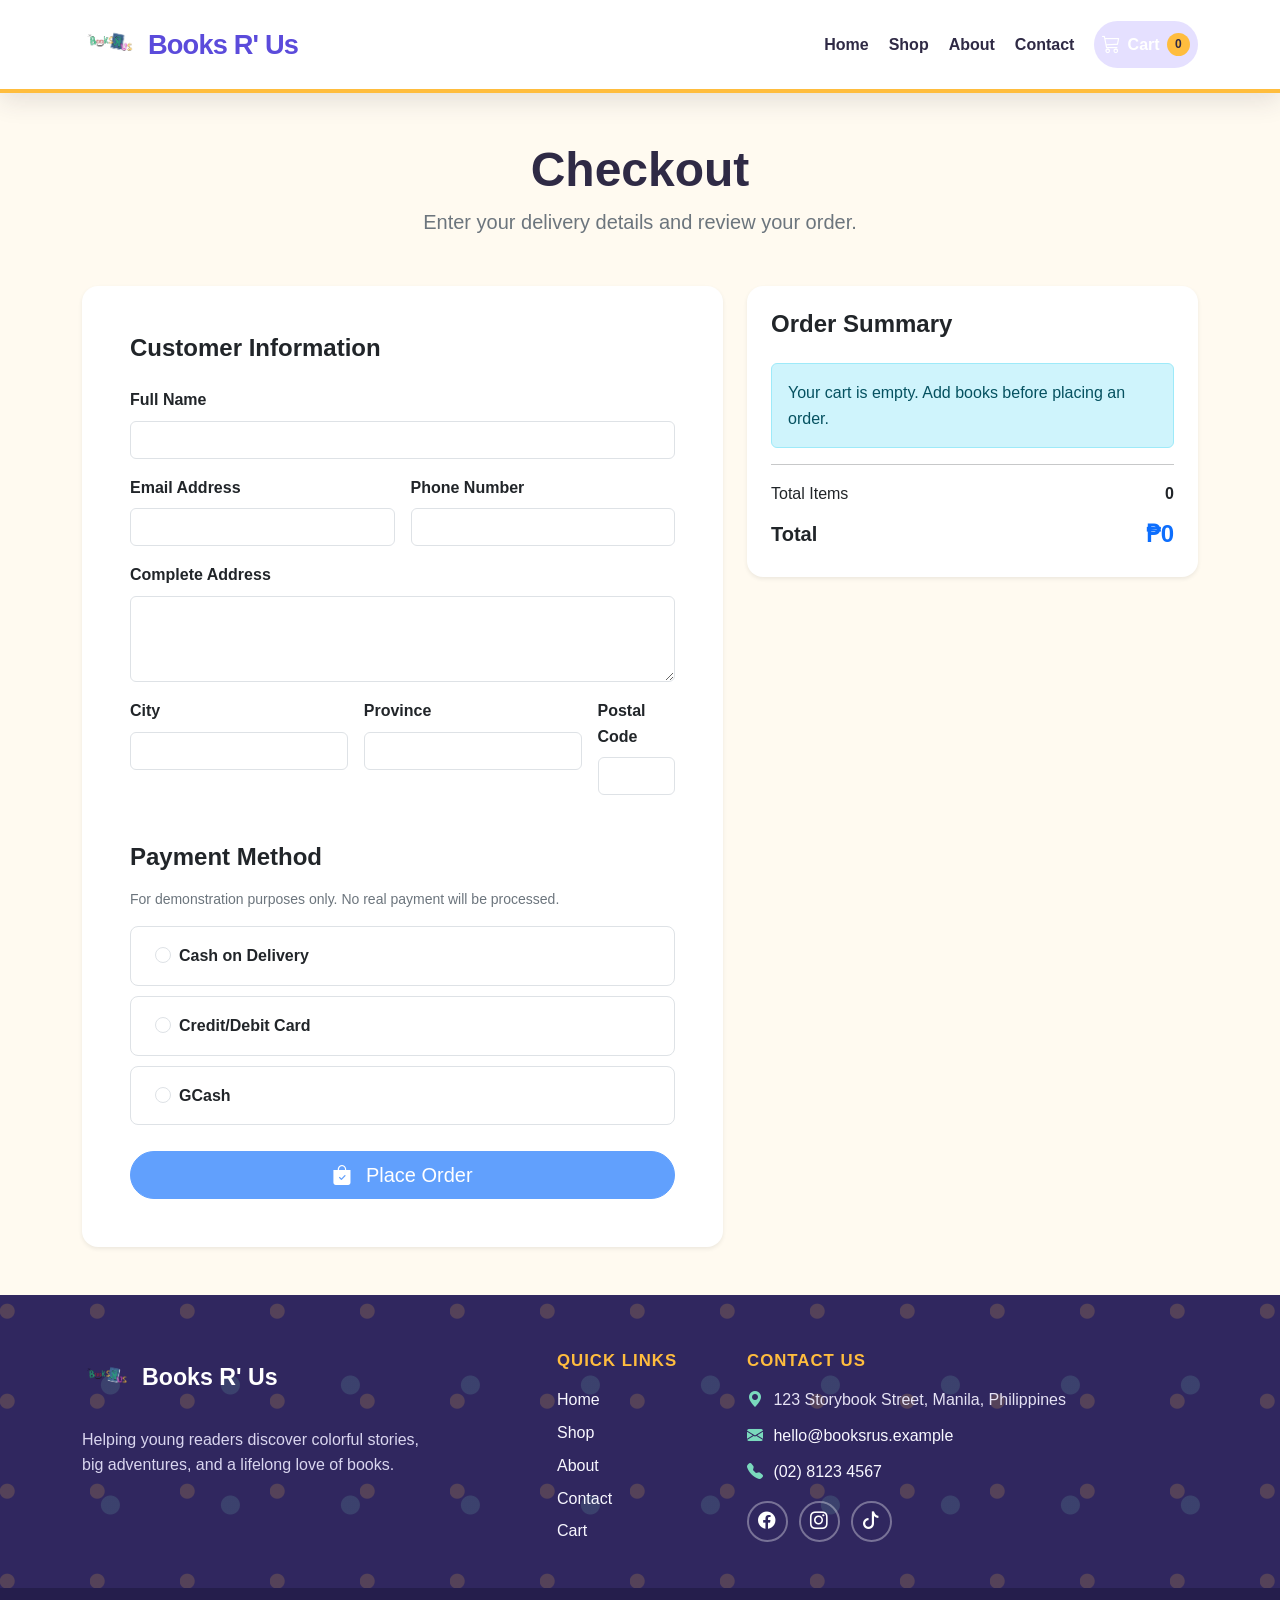
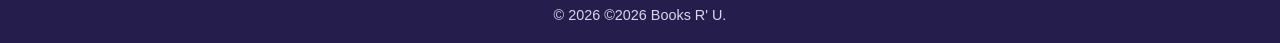
==== checkout.html @ 3e57e309 "Fixed Footer Inconsistencies" ====
<!doctype html>
<html lang="en">
<head>
  <meta charset="utf-8">
  <meta name="viewport" content="width=device-width, initial-scale=1">

  <meta
    name="description"
    content="Complete your Books R' Us order."
  >

  <title>Checkout | Books R' Us</title>

  <!-- Bootstrap 5 CSS -->
  <link
    href="https://cdn.jsdelivr.net/npm/bootstrap@5.3.3/dist/css/bootstrap.min.css"
    rel="stylesheet"
  >

  <!-- Bootstrap Icons -->
  <link
    href="https://cdn.jsdelivr.net/npm/bootstrap-icons@1.11.3/font/bootstrap-icons.min.css"
    rel="stylesheet"
  >

  <!-- Project styles -->
  <link rel="stylesheet" href="css/style.css">
  <link rel="stylesheet" href="css/responsive.css">
</head>

<body>
  <a class="skip-link" href="#main-content">
    Skip to main content
  </a>

  <!-- ==================== HEADER ==================== -->
  <header class="site-header sticky-top">
    <nav class="navbar navbar-expand-lg" aria-label="Main navigation">
      <div class="container">
        <a
          class="navbar-brand d-flex align-items-center gap-2"
          href="index.html"
        >
          <img
            class="brand-logo"
            src="images/logo/logo.png"
            alt="Books R' Us logo"
            width="58"
            height="58"
          >
          <span class="brand-name">Books R' Us</span>
        </a>

        <button
          class="navbar-toggler"
          type="button"
          data-bs-toggle="collapse"
          data-bs-target="#mainNavbar"
          aria-controls="mainNavbar"
          aria-expanded="false"
          aria-label="Open navigation menu"
        >
          <span class="navbar-toggler-icon"></span>
        </button>

        <div class="collapse navbar-collapse" id="mainNavbar">
          <ul class="navbar-nav ms-auto align-items-lg-center gap-lg-1">
            <li class="nav-item">
              <a class="nav-link" href="index.html">Home</a>
            </li>

            <li class="nav-item">
              <a class="nav-link" href="shop.html">Shop</a>
            </li>

            <li class="nav-item">
              <a class="nav-link" href="about.html">About</a>
            </li>

            <li class="nav-item">
              <a class="nav-link" href="contact.html">Contact</a>
            </li>

            <li class="nav-item ms-lg-2">
              <a
                class="nav-link cart-link active"
                href="cart.html"
                aria-label="Shopping cart, 0 items"
              >
                <i class="bi bi-cart3" aria-hidden="true"></i>
                <span>Cart</span>

                <span
                  class="cart-count"
                  id="cart-count"
                  aria-hidden="true"
                >
                  0
                </span>
              </a>
            </li>
          </ul>
        </div>
      </div>
    </nav>
  </header>

  <!-- ==================== CHECKOUT CONTENT ==================== -->
  <main id="main-content" class="site-main py-5">
    <section
      class="container"
      aria-labelledby="checkout-page-heading"
    >
      <div class="text-center mb-5">
        <h1
          class="display-5 fw-bold"
          id="checkout-page-heading"
        >
          Checkout
        </h1>

        <p class="lead text-secondary mb-0">
          Enter your delivery details and review your order.
        </p>
      </div>

      <!-- Checkout messages appear here. -->
      <div
        class="mb-4"
        id="checkout-message"
        aria-live="polite"
      ></div>

      <div class="row g-4 align-items-start">
        <!-- Customer information form -->
        <div class="col-12 col-lg-7">
          <form
            class="card border-0 rounded-4 shadow-sm"
            id="checkout-form"
            novalidate
          >
            <div class="card-body p-4 p-lg-5">
              <h2 class="h4 fw-bold mb-4">
                Customer Information
              </h2>

              <div class="row g-3">
                <!-- Full name -->
                <div class="col-12">
                  <label
                    class="form-label fw-bold"
                    for="checkout-full-name"
                  >
                    Full Name
                  </label>

                  <input
                    class="form-control"
                    type="text"
                    id="checkout-full-name"
                    name="fullName"
                    autocomplete="name"
                    required
                  >

                  <div class="invalid-feedback">
                    Please enter your full name.
                  </div>
                </div>

                <!-- Email address -->
                <div class="col-12 col-md-6">
                  <label
                    class="form-label fw-bold"
                    for="checkout-email"
                  >
                    Email Address
                  </label>

                  <input
                    class="form-control"
                    type="email"
                    id="checkout-email"
                    name="email"
                    autocomplete="email"
                    required
                  >

                  <div class="invalid-feedback">
                    Please enter a valid email address.
                  </div>
                </div>

                <!-- Phone number -->
                <div class="col-12 col-md-6">
                  <label
                    class="form-label fw-bold"
                    for="checkout-phone"
                  >
                    Phone Number
                  </label>

                  <input
                    class="form-control"
                    type="tel"
                    id="checkout-phone"
                    name="phone"
                    autocomplete="tel"
                    pattern="[0-9+() -]{7,20}"
                    required
                  >

                  <div class="invalid-feedback">
                    Please enter a valid phone number.
                  </div>
                </div>

                <!-- Complete address -->
                <div class="col-12">
                  <label
                    class="form-label fw-bold"
                    for="checkout-address"
                  >
                    Complete Address
                  </label>

                  <textarea
                    class="form-control"
                    id="checkout-address"
                    name="address"
                    rows="3"
                    autocomplete="street-address"
                    required
                  ></textarea>

                  <div class="invalid-feedback">
                    Please enter your complete delivery address.
                  </div>
                </div>

                <!-- City -->
                <div class="col-12 col-md-5">
                  <label
                    class="form-label fw-bold"
                    for="checkout-city"
                  >
                    City
                  </label>

                  <input
                    class="form-control"
                    type="text"
                    id="checkout-city"
                    name="city"
                    autocomplete="address-level2"
                    required
                  >

                  <div class="invalid-feedback">
                    Please enter your city.
                  </div>
                </div>

                <!-- Province -->
                <div class="col-12 col-md-5">
                  <label
                    class="form-label fw-bold"
                    for="checkout-province"
                  >
                    Province
                  </label>

                  <input
                    class="form-control"
                    type="text"
                    id="checkout-province"
                    name="province"
                    autocomplete="address-level1"
                    required
                  >

                  <div class="invalid-feedback">
                    Please enter your province.
                  </div>
                </div>

                <!-- Postal code -->
                <div class="col-12 col-md-2">
                  <label
                    class="form-label fw-bold"
                    for="checkout-postal-code"
                  >
                    Postal Code
                  </label>

                  <input
                    class="form-control"
                    type="text"
                    id="checkout-postal-code"
                    name="postalCode"
                    autocomplete="postal-code"
                    inputmode="numeric"
                    pattern="[0-9]{4}"
                    maxlength="4"
                    required
                  >

                  <div class="invalid-feedback">
                    Enter a 4-digit postal code.
                  </div>
                </div>
              </div>

              <!-- Payment method -->
              <fieldset class="mt-5">
                <legend class="h4 fw-bold mb-3">
                  Payment Method
                </legend>

                <p class="text-secondary small">
                  For demonstration purposes only. No real payment
                  will be processed.
                </p>

                <div class="vstack gap-2">
                  <div class="form-check border rounded-3 p-3 ps-5">
                    <input
                      class="form-check-input"
                      id="payment-cod"
                      name="paymentMethod"
                      type="radio"
                      value="Cash on Delivery"
                      required
                    >

                    <label
                      class="form-check-label fw-bold"
                      for="payment-cod"
                    >
                      Cash on Delivery
                    </label>
                  </div>

                  <div class="form-check border rounded-3 p-3 ps-5">
                    <input
                      class="form-check-input"
                      id="payment-card"
                      name="paymentMethod"
                      type="radio"
                      value="Credit or Debit Card"
                      required
                    >

                    <label
                      class="form-check-label fw-bold"
                      for="payment-card"
                    >
                      Credit/Debit Card
                    </label>
                  </div>

                  <div class="form-check border rounded-3 p-3 ps-5">
                    <input
                      class="form-check-input"
                      id="payment-gcash"
                      name="paymentMethod"
                      type="radio"
                      value="GCash"
                      required
                    >

                    <label
                      class="form-check-label fw-bold"
                      for="payment-gcash"
                    >
                      GCash
                    </label>
                  </div>
                </div>
              </fieldset>

              <button
                class="btn btn-primary btn-lg rounded-pill w-100 mt-4"
                id="place-order-button"
                type="submit"
              >
                <i
                  class="bi bi-bag-check-fill me-2"
                  aria-hidden="true"
                ></i>
                Place Order
              </button>
            </div>
          </form>
        </div>

        <!-- Order summary -->
        <aside
          class="col-12 col-lg-5"
          aria-labelledby="checkout-summary-heading"
        >
          <div class="card border-0 rounded-4 shadow-sm">
            <div class="card-body p-4">
              <h2
                class="h4 fw-bold mb-4"
                id="checkout-summary-heading"
              >
                Order Summary
              </h2>

              <!-- JavaScript creates the order items here. -->
              <div
                class="vstack gap-3"
                id="checkout-order-items"
                aria-live="polite"
              ></div>

              <hr>

              <div class="d-flex justify-content-between mb-2">
                <span>Total Items</span>
                <strong id="checkout-total-items">0</strong>
              </div>

              <div
                class="d-flex justify-content-between align-items-center"
              >
                <span class="fs-5 fw-bold">Total</span>

                <strong
                  class="fs-4 text-primary"
                  id="checkout-total-price"
                >
                  ₱0
                </strong>
              </div>
            </div>
          </div>
        </aside>
      </div>
    </section>
  </main>

  <!-- ==================== FOOTER ==================== -->
  <footer class="site-footer">
    <div class="footer-top">
      <div class="container">
        <div class="row g-4">
          <div class="col-12 col-md-6 col-lg-4">
            <a
              class="footer-brand d-inline-flex align-items-center gap-2"
              href="index.html"
            >
              <img
                class="footer-logo"
                src="images/logo/logo.png"
                alt=""
                width="52"
                height="52"
              >
              <span>Books R' Us</span>
            </a>

            <p class="footer-intro mt-3 mb-0">
              Helping young readers discover colorful stories,
              big adventures, and a lifelong love of books.
            </p>
          </div>

          <div class="col-6 col-md-3 col-lg-2 offset-lg-1">
            <h2 class="footer-heading">Quick Links</h2>

            <ul class="footer-links list-unstyled mb-0">
              <li><a href="index.html">Home</a></li>
              <li><a href="shop.html">Shop</a></li>
              <li><a href="about.html">About</a></li>
              <li><a href="contact.html">Contact</a></li>
              <li><a href="cart.html">Cart</a></li>
            </ul>
          </div>

          <div class="col-12 col-md-6 col-lg-5">
            <h2 class="footer-heading">Contact Us</h2>

            <address class="footer-contact mb-3">
              <p>
                <i
                  class="bi bi-geo-alt-fill"
                  aria-hidden="true"
                ></i>
                <span>
                  123 Storybook Street, Manila, Philippines
                </span>
              </p>

              <p>
                <i
                  class="bi bi-envelope-fill"
                  aria-hidden="true"
                ></i>
                <a href="mailto:hello@booksrus.example">
                  hello@booksrus.example
                </a>
              </p>

              <p>
                <i
                  class="bi bi-telephone-fill"
                  aria-hidden="true"
                ></i>
                <a href="tel:+63281234567">
                  (02) 8123 4567
                </a>
              </p>
            </address>

            <div
              class="social-links"
              aria-label="Social media links"
            >
              <a
                href="#"
                aria-label="Books R' Us on Facebook"
              >
                <i
                  class="bi bi-facebook"
                  aria-hidden="true"
                ></i>
              </a>

              <a
                href="#"
                aria-label="Books R' Us on Instagram"
              >
                <i
                  class="bi bi-instagram"
                  aria-hidden="true"
                ></i>
              </a>

              <a
                href="#"
                aria-label="Books R' Us on TikTok"
              >
                <i
                  class="bi bi-tiktok"
                  aria-hidden="true"
                ></i>
              </a>
            </div>
          </div>
        </div>
      </div>
    </div>

    <div class="footer-bottom">
      <div class="container text-center">
        <p class="mb-0">
          &copy;
          <span id="current-year">2026</span>
          ©2026 Books R' U.
        </p>
      </div>
    </div>
  </footer>

  <!-- Bootstrap 5 JavaScript -->
  <script src="https://cdn.jsdelivr.net/npm/bootstrap@5.3.3/dist/js/bootstrap.bundle.min.js"></script>

  <!-- Books R' Us shared JavaScript -->
  <script src="js/main.js"></script>
</body>
</html>
---- css/style.css ----
/* css/style.css */

/* ================================================================
   BOOKS R' US — SHARED WEBSITE STYLES
   Header, navigation, footer, colors, typography, and responsiveness
   ================================================================ */

/* Shared color and layout variables */
:root {
  --color-primary: #5b4bdb;
  --color-primary-dark: #4033ad;
  --color-secondary: #ffbd3e;
  --color-mint: #7ad9bd;
  --color-text: #2f2a45;
  --color-cream: #fffaf0;
  --color-white: #ffffff;
  --color-footer: #30275f;
  --color-footer-dark: #251e4c;
  --shadow-soft: 0 8px 24px rgba(47, 42, 69, 0.12);
  --radius-pill: 999px;
}

/* ==================== GENERAL STYLES ==================== */

html {
  scroll-behavior: smooth;
}

body {
  display: flex;
  min-height: 100vh;
  flex-direction: column;
  margin: 0;
  color: var(--color-text);
  background-color: var(--color-cream);
  font-family: "Trebuchet MS", "Segoe UI", sans-serif;
  line-height: 1.6;
}

a {
  color: inherit;
}

/* Make keyboard focus easy to see. */
a:focus-visible,
button:focus-visible {
  outline: 3px solid var(--color-secondary);
  outline-offset: 3px;
}

/* Keep the footer at the bottom when a page has little content. */
.site-main {
  flex: 1;
}

/* Hidden until selected using the keyboard. */
.skip-link {
  position: fixed;
  top: 0.75rem;
  left: 0.75rem;
  z-index: 1100;
  padding: 0.65rem 1rem;
  border-radius: 0.5rem;
  color: var(--color-white);
  background-color: var(--color-text);
  font-weight: 700;
  text-decoration: none;
  transform: translateY(-150%);
  transition: transform 0.2s ease;
}

.skip-link:focus {
  transform: translateY(0);
}

/* ==================== HEADER AND NAVIGATION ==================== */

.site-header {
  border-bottom: 4px solid var(--color-secondary);
  background-color: rgba(255, 255, 255, 0.97);
  box-shadow: var(--shadow-soft);
}

.navbar {
  min-height: 82px;
  padding: 0.65rem 0;
}

/* Website logo and name */
.navbar-brand {
  color: var(--color-primary);
  text-decoration: none;
}

.navbar-brand:hover,
.navbar-brand:focus {
  color: var(--color-primary-dark);
}

.brand-logo,
.footer-logo {
  object-fit: contain;
}

.brand-name {
  font-size: clamp(1.25rem, 2.5vw, 1.7rem);
  font-weight: 800;
  letter-spacing: -0.03em;
}

/* Mobile menu button */
.navbar-toggler {
  border: 2px solid var(--color-primary);
  border-radius: 0.75rem;
  color: var(--color-primary);
}

.navbar-toggler:focus {
  box-shadow: 0 0 0 0.2rem rgba(91, 75, 219, 0.2);
}

/* Main navigation links */
.navbar-nav .nav-link {
  position: relative;
  padding: 0.55rem 0.85rem;
  border-radius: var(--radius-pill);
  color: var(--color-text);
  font-weight: 700;
  transition:
    color 0.2s ease,
    background-color 0.2s ease,
    transform 0.2s ease;
}

.navbar-nav .nav-link:hover,
.navbar-nav .nav-link:focus {
  color: var(--color-primary-dark);
  background-color: #eeeaff;
  transform: translateY(-1px);
}

/* Current page indicator */
.navbar-nav .nav-link.active {
  color: var(--color-primary-dark);
  background-color: #e5e0ff;
}

/* Shopping cart link */
.cart-link {
  display: inline-flex;
  align-items: center;
  gap: 0.45rem;
  color: var(--color-white) !important;
  background-color: var(--color-primary);
}

.cart-link:hover,
.cart-link:focus {
  color: var(--color-white) !important;
  background-color: var(--color-primary-dark) !important;
}

.cart-link .bi {
  font-size: 1.15rem;
}

/* Number displayed beside the cart icon */
.cart-count {
  display: inline-grid;
  min-width: 1.45rem;
  min-height: 1.45rem;
  place-items: center;
  padding: 0 0.25rem;
  border-radius: var(--radius-pill);
  color: var(--color-text);
  background-color: var(--color-secondary);
  font-size: 0.75rem;
  line-height: 1;
}

/* ==================== FOOTER ==================== */

.site-footer {
  margin-top: auto;
  color: #f8f7ff;
  background-color: var(--color-footer);
}

.footer-top {
  padding: 3.5rem 0 2.75rem;

  /* Small decorative dots create a playful background. */
  background-image:
    radial-gradient(
      circle at 8% 18%,
      rgba(255, 189, 62, 0.18) 0 7px,
      transparent 8px
    ),
    radial-gradient(
      circle at 92% 75%,
      rgba(122, 217, 189, 0.15) 0 9px,
      transparent 10px
    );
  background-size: 90px 90px, 120px 120px;
}

/* Footer logo and bookstore name */
.footer-brand {
  color: var(--color-white);
  font-size: 1.45rem;
  font-weight: 800;
  text-decoration: none;
}

.footer-brand:hover,
.footer-brand:focus {
  color: var(--color-secondary);
}

.footer-intro {
  max-width: 22rem;
  color: #d9d5ef;
}

/* Footer section headings */
.footer-heading {
  margin-bottom: 1rem;
  color: var(--color-secondary);
  font-size: 1.05rem;
  font-weight: 800;
  letter-spacing: 0.06em;
  text-transform: uppercase;
}

/* Footer navigation links */
.footer-links li + li {
  margin-top: 0.45rem;
}

.footer-links a,
.footer-contact a {
  color: #f8f7ff;
  text-decoration-color: transparent;
  text-underline-offset: 0.2rem;
  transition:
    color 0.2s ease,
    text-decoration-color 0.2s ease;
}

.footer-links a:hover,
.footer-links a:focus,
.footer-contact a:hover,
.footer-contact a:focus {
  color: var(--color-secondary);
  text-decoration-color: currentColor;
}

/* Footer contact details */
.footer-contact {
  font-style: normal;
}

.footer-contact p {
  display: flex;
  align-items: flex-start;
  gap: 0.65rem;
  margin-bottom: 0.65rem;
  color: #e5e2f4;
}

.footer-contact .bi {
  flex: 0 0 auto;
  color: var(--color-mint);
}

/* Social media buttons */
.social-links {
  display: flex;
  flex-wrap: wrap;
  gap: 0.7rem;
}

.social-links a {
  display: inline-grid;
  width: 2.55rem;
  height: 2.55rem;
  place-items: center;
  border: 2px solid rgba(255, 255, 255, 0.35);
  border-radius: 50%;
  color: var(--color-white);
  font-size: 1.1rem;
  text-decoration: none;
  transition:
    color 0.2s ease,
    background-color 0.2s ease,
    transform 0.2s ease;
}

.social-links a:hover,
.social-links a:focus {
  color: var(--color-footer);
  background-color: var(--color-secondary);
  transform: translateY(-2px);
}

/* Copyright area */
.footer-bottom {
  padding: 1rem 0;
  color: #d9d5ef;
  background-color: var(--color-footer-dark);
  font-size: 0.9rem;
}

/* ==================== RESPONSIVE STYLES ==================== */

/* Tablets and mobile devices */
@media (max-width: 991.98px) {
  .navbar-collapse {
    margin-top: 0.75rem;
    padding: 0.75rem;
    border-radius: 1rem;
    background-color: #faf9ff;
  }

  .navbar-nav {
    gap: 0.3rem;
  }

  .navbar-nav .nav-link {
    padding: 0.7rem 0.85rem;
  }

  .cart-link {
    justify-content: center;
    margin-top: 0.35rem;
  }
}

/* Small mobile devices */
@media (max-width: 575.98px) {
  .navbar {
    min-height: 72px;
  }

  .brand-logo {
    width: 46px;
    height: 46px;
  }

  .brand-name {
    font-size: 1.2rem;
  }

  .footer-top {
    padding: 2.75rem 0 2.25rem;
  }

  .footer-intro {
    max-width: none;
  }
}

/* Reduce animation for visitors who prefer less movement. */
@media (prefers-reduced-motion: reduce) {
  html {
    scroll-behavior: auto;
  }

  *,
  *::before,
  *::after {
    scroll-behavior: auto !important;
    transition-duration: 0.01ms !important;
  }
}

/* ================================================================
   HERO BANNER
   Append this code to the end of css/style.css.
   ================================================================ */

.hero-banner {
  position: relative;
  overflow: hidden;
  padding: clamp(4rem, 8vw, 7rem) 0;
  background:
    radial-gradient(
      circle at 8% 15%,
      rgba(255, 189, 62, 0.35) 0 12px,
      transparent 13px
    ),
    radial-gradient(
      circle at 90% 85%,
      rgba(122, 217, 189, 0.4) 0 16px,
      transparent 17px
    ),
    linear-gradient(135deg, #fff7d6 0%, #f4efff 55%, #e8fff8 100%);
  background-size: 110px 110px, 145px 145px, auto;
}

.hero-label {
  display: inline-block;
  margin-bottom: 1rem;
  padding: 0.45rem 1rem;
  border-radius: var(--radius-pill);
  color: var(--color-primary-dark);
  background-color: var(--color-secondary);
  font-size: 0.9rem;
  font-weight: 800;
  letter-spacing: 0.04em;
  text-transform: uppercase;
}

.hero-heading {
  max-width: 42rem;
  margin-bottom: 1rem;
  color: var(--color-text);
  font-size: clamp(2.5rem, 6vw, 4.75rem);
  font-weight: 800;
  line-height: 1.05;
  letter-spacing: -0.04em;
}

.hero-heading span {
  color: var(--color-primary);
}

.hero-tagline {
  max-width: 38rem;
  margin-bottom: 0.85rem;
  color: var(--color-primary-dark);
  font-size: clamp(1.15rem, 2.5vw, 1.45rem);
  font-weight: 700;
  line-height: 1.45;
}

.hero-description {
  max-width: 38rem;
  margin-bottom: 1.75rem;
  color: #625d73;
  font-size: 1.05rem;
}

.hero-actions .btn {
  min-width: 11.5rem;
  padding: 0.8rem 1.4rem;
  border: 2px solid var(--color-primary);
  border-radius: var(--radius-pill);
  font-weight: 800;
  transition:
    color 0.2s ease,
    background-color 0.2s ease,
    box-shadow 0.2s ease,
    transform 0.2s ease;
}

.hero-primary-button {
  color: var(--color-white);
  background-color: var(--color-primary);
  box-shadow: 0 8px 18px rgba(91, 75, 219, 0.24);
}

.hero-primary-button:hover,
.hero-primary-button:focus {
  border-color: var(--color-primary-dark);
  color: var(--color-white);
  background-color: var(--color-primary-dark);
  box-shadow: 0 10px 22px rgba(64, 51, 173, 0.3);
  transform: translateY(-2px);
}

.hero-secondary-button {
  color: var(--color-primary);
  background-color: var(--color-white);
}

.hero-secondary-button:hover,
.hero-secondary-button:focus {
  border-color: var(--color-primary);
  color: var(--color-white);
  background-color: var(--color-primary);
  transform: translateY(-2px);
}

.hero-image-wrapper {
  position: relative;
  max-width: 620px;
  margin-inline: auto;
  padding: clamp(0.6rem, 2vw, 1rem);
  border-radius: 2rem;
  background-color: var(--color-white);
  box-shadow: 0 18px 45px rgba(47, 42, 69, 0.18);
  transform: rotate(1.5deg);
}

.hero-image-wrapper::before {
  position: absolute;
  top: -1rem;
  left: -1rem;
  z-index: -1;
  width: 5rem;
  height: 5rem;
  border-radius: 50%;
  background-color: var(--color-secondary);
  content: "";
}

.hero-image {
  display: block;
  width: 100%;
  aspect-ratio: 4 / 3;
  border-radius: 1.4rem;
  object-fit: cover;
}

/* Tablet and mobile adjustments */
@media (max-width: 991.98px) {
  .hero-banner {
    padding: 4rem 0;
  }

  .hero-heading,
  .hero-tagline,
  .hero-description {
    margin-right: auto;
    margin-left: auto;
  }

  .hero-image-wrapper {
    max-width: 680px;
    transform: none;
  }
}

/* Small mobile adjustments */
@media (max-width: 575.98px) {
  .hero-banner {
    padding: 3rem 0;
  }

  .hero-actions .btn {
    width: 100%;
  }

  .hero-image-wrapper {
    border-radius: 1.4rem;
  }

  .hero-image {
    border-radius: 1rem;
  }
}

/* ================================================================
   CATEGORIES SECTION
   Append this code to the end of css/style.css.
   ================================================================ */

.categories-section {
  padding: clamp(3.5rem, 7vw, 6rem) 0;
  background-color: var(--color-white);
}

/* Section heading */
.categories-section #categories-heading {
  margin-bottom: 0.75rem;
  color: var(--color-text);
  font-size: clamp(2rem, 4vw, 3rem);
  font-weight: 800;
  line-height: 1.15;
  letter-spacing: -0.03em;
}

/* Decorative line below the heading */
.categories-section #categories-heading::after {
  display: block;
  width: 4.5rem;
  height: 0.35rem;
  margin: 0.85rem auto 0;
  border-radius: var(--radius-pill);
  background-color: var(--color-secondary);
  content: "";
}

/* Section introduction */
.categories-section .text-center > p {
  max-width: 42rem;
  margin-right: auto;
  margin-left: auto;
  color: #625d73;
  font-size: 1.05rem;
}

/* Category cards */
.categories-section .card {
  overflow: hidden;
  border: 0;
  border-radius: 1.5rem;
  background-color: var(--color-white);
  box-shadow: 0 8px 24px rgba(47, 42, 69, 0.12);
  transition:
    box-shadow 0.25s ease,
    transform 0.25s ease;
}

.categories-section .card:hover {
  box-shadow: 0 16px 34px rgba(47, 42, 69, 0.18);
  transform: translateY(-6px);
}

/* Category image */
.categories-section .card-img-top {
  width: 100%;
  height: 210px;
  object-fit: cover;
}

/* Card content */
.categories-section .card-body {
  padding: 1.5rem;
}

.categories-section .card-title {
  margin-bottom: 0.65rem;
  color: var(--color-primary-dark);
  font-weight: 800;
}

.categories-section .card-text {
  margin-bottom: 1.25rem;
  color: #625d73;
  line-height: 1.6;
}

/* Explore button */
.categories-section .btn-primary {
  padding: 0.65rem 1.25rem;
  border: 2px solid var(--color-primary);
  border-radius: var(--radius-pill);
  color: var(--color-white);
  background-color: var(--color-primary);
  font-weight: 800;
  box-shadow: 0 6px 14px rgba(91, 75, 219, 0.2);
  transition:
    border-color 0.2s ease,
    color 0.2s ease,
    background-color 0.2s ease,
    box-shadow 0.2s ease,
    transform 0.2s ease;
}

.categories-section .btn-primary:hover,
.categories-section .btn-primary:focus {
  border-color: var(--color-primary-dark);
  color: var(--color-white);
  background-color: var(--color-primary-dark);
  box-shadow: 0 8px 18px rgba(64, 51, 173, 0.28);
  transform: translateY(-2px);
}

.categories-section .btn-primary:focus-visible {
  outline: 3px solid var(--color-secondary);
  outline-offset: 3px;
}

/* Tablet adjustments */
@media (max-width: 991.98px) {
  .categories-section .card-img-top {
    height: 230px;
  }
}

/* Mobile adjustments */
@media (max-width: 575.98px) {
  .categories-section {
    padding: 3rem 0;
  }

  .categories-section .text-center {
    margin-bottom: 2rem !important;
  }

  .categories-section .card {
    max-width: 25rem;
    margin-right: auto;
    margin-left: auto;
  }

  .categories-section .card-img-top {
    height: 220px;
  }

  .categories-section .btn-primary {
    width: 100%;
  }
}

/* ================================================================
   FEATURED BOOKS SECTION
   Append this code to the end of css/style.css.
   ================================================================ */

.featured-books-section {
  padding: clamp(3.5rem, 7vw, 6rem) 0;
  background:
    linear-gradient(
      135deg,
      rgba(255, 189, 62, 0.08),
      rgba(91, 75, 219, 0.08)
    ),
    var(--color-cream);
}

/* Section heading */
.featured-books-section #featured-books-heading {
  margin-bottom: 0.75rem;
  color: var(--color-text);
  font-size: clamp(2rem, 4vw, 3rem);
  font-weight: 800;
  line-height: 1.15;
  letter-spacing: -0.03em;
}

.featured-books-section #featured-books-heading::after {
  display: block;
  width: 4.5rem;
  height: 0.35rem;
  margin: 0.85rem auto 0;
  border-radius: var(--radius-pill);
  background-color: var(--color-secondary);
  content: "";
}

/* Section introduction */
.featured-books-section .text-center > p {
  max-width: 42rem;
  margin-right: auto;
  margin-left: auto;
  color: #625d73;
  font-size: 1.05rem;
}

/* Book card */
.book-card {
  position: relative;
  overflow: hidden;
  height: 100%;
  border: 0;
  border-radius: 1.5rem;
  background-color: var(--color-white);
  box-shadow: 0 8px 24px rgba(47, 42, 69, 0.12);
  transition:
    box-shadow 0.25s ease,
    transform 0.25s ease;
}

.book-card:hover {
  box-shadow: 0 16px 36px rgba(47, 42, 69, 0.18);
  transform: translateY(-6px);
}

.book-card .card-body {
  display: flex;
  flex-direction: column;
  padding: 1.5rem;
}

/* Book cover image */
.book-image {
  display: block;
  width: 100%;
  height: 320px;
  background-color: #f1eff8;
  object-fit: cover;
  object-position: center;
}

/* Book information */
.book-title {
  margin-bottom: 0.45rem;
  color: var(--color-text);
  font-size: 1.15rem;
  font-weight: 800;
  line-height: 1.35;
}

.book-author {
  margin-bottom: 0.85rem;
  color: #625d73;
  font-size: 0.95rem;
}

.book-price {
  margin-bottom: 1.25rem;
  color: var(--color-primary-dark);
  font-size: 1.3rem;
  font-weight: 800;
}

/* Book card buttons */
.book-actions {
  display: flex;
  flex-wrap: wrap;
  gap: 0.65rem;
  margin-top: auto;
}

.book-actions .btn {
  flex: 1 1 8rem;
  padding: 0.65rem 1rem;
  border-width: 2px;
  border-radius: var(--radius-pill);
  font-size: 0.9rem;
  font-weight: 800;
  transition:
    border-color 0.2s ease,
    color 0.2s ease,
    background-color 0.2s ease,
    box-shadow 0.2s ease,
    transform 0.2s ease;
}

/* View Details button */
.view-details-button {
  border-color: var(--color-primary);
  color: var(--color-primary);
  background-color: var(--color-white);
}

.view-details-button:hover,
.view-details-button:focus {
  border-color: var(--color-primary);
  color: var(--color-white);
  background-color: var(--color-primary);
  transform: translateY(-2px);
}

/* Add to Cart button */
.add-to-cart-button {
  border-color: var(--color-primary);
  color: var(--color-white);
  background-color: var(--color-primary);
  box-shadow: 0 6px 14px rgba(91, 75, 219, 0.2);
}

.add-to-cart-button:hover,
.add-to-cart-button:focus {
  border-color: var(--color-primary-dark);
  color: var(--color-white);
  background-color: var(--color-primary-dark);
  box-shadow: 0 8px 18px rgba(64, 51, 173, 0.28);
  transform: translateY(-2px);
}

.view-details-button:focus-visible,
.add-to-cart-button:focus-visible {
  outline: 3px solid var(--color-secondary);
  outline-offset: 3px;
}

/* View All Books button */
.featured-books-section > .container > .text-center:last-child .btn {
  padding: 0.75rem 1.5rem;
  border: 2px solid var(--color-primary);
  border-radius: var(--radius-pill);
  color: var(--color-white);
  background-color: var(--color-primary);
  font-weight: 800;
  box-shadow: 0 8px 18px rgba(91, 75, 219, 0.22);
  transition:
    border-color 0.2s ease,
    background-color 0.2s ease,
    box-shadow 0.2s ease,
    transform 0.2s ease;
}

.featured-books-section > .container > .text-center:last-child .btn:hover,
.featured-books-section > .container > .text-center:last-child .btn:focus {
  border-color: var(--color-primary-dark);
  color: var(--color-white);
  background-color: var(--color-primary-dark);
  box-shadow: 0 10px 22px rgba(64, 51, 173, 0.3);
  transform: translateY(-2px);
}

/* Tablet adjustments */
@media (max-width: 991.98px) {
  .book-image {
    height: 300px;
  }
}

/* Mobile adjustments */
@media (max-width: 575.98px) {
  .featured-books-section {
    padding: 3rem 0;
  }

  .featured-books-section .text-center {
    margin-bottom: 2rem !important;
  }

  .book-card {
    max-width: 25rem;
    margin-right: auto;
    margin-left: auto;
  }

  .book-image {
    height: 340px;
  }

  .book-actions {
    flex-direction: column;
  }

  .book-actions .btn {
    width: 100%;
    flex-basis: auto;
  }
}
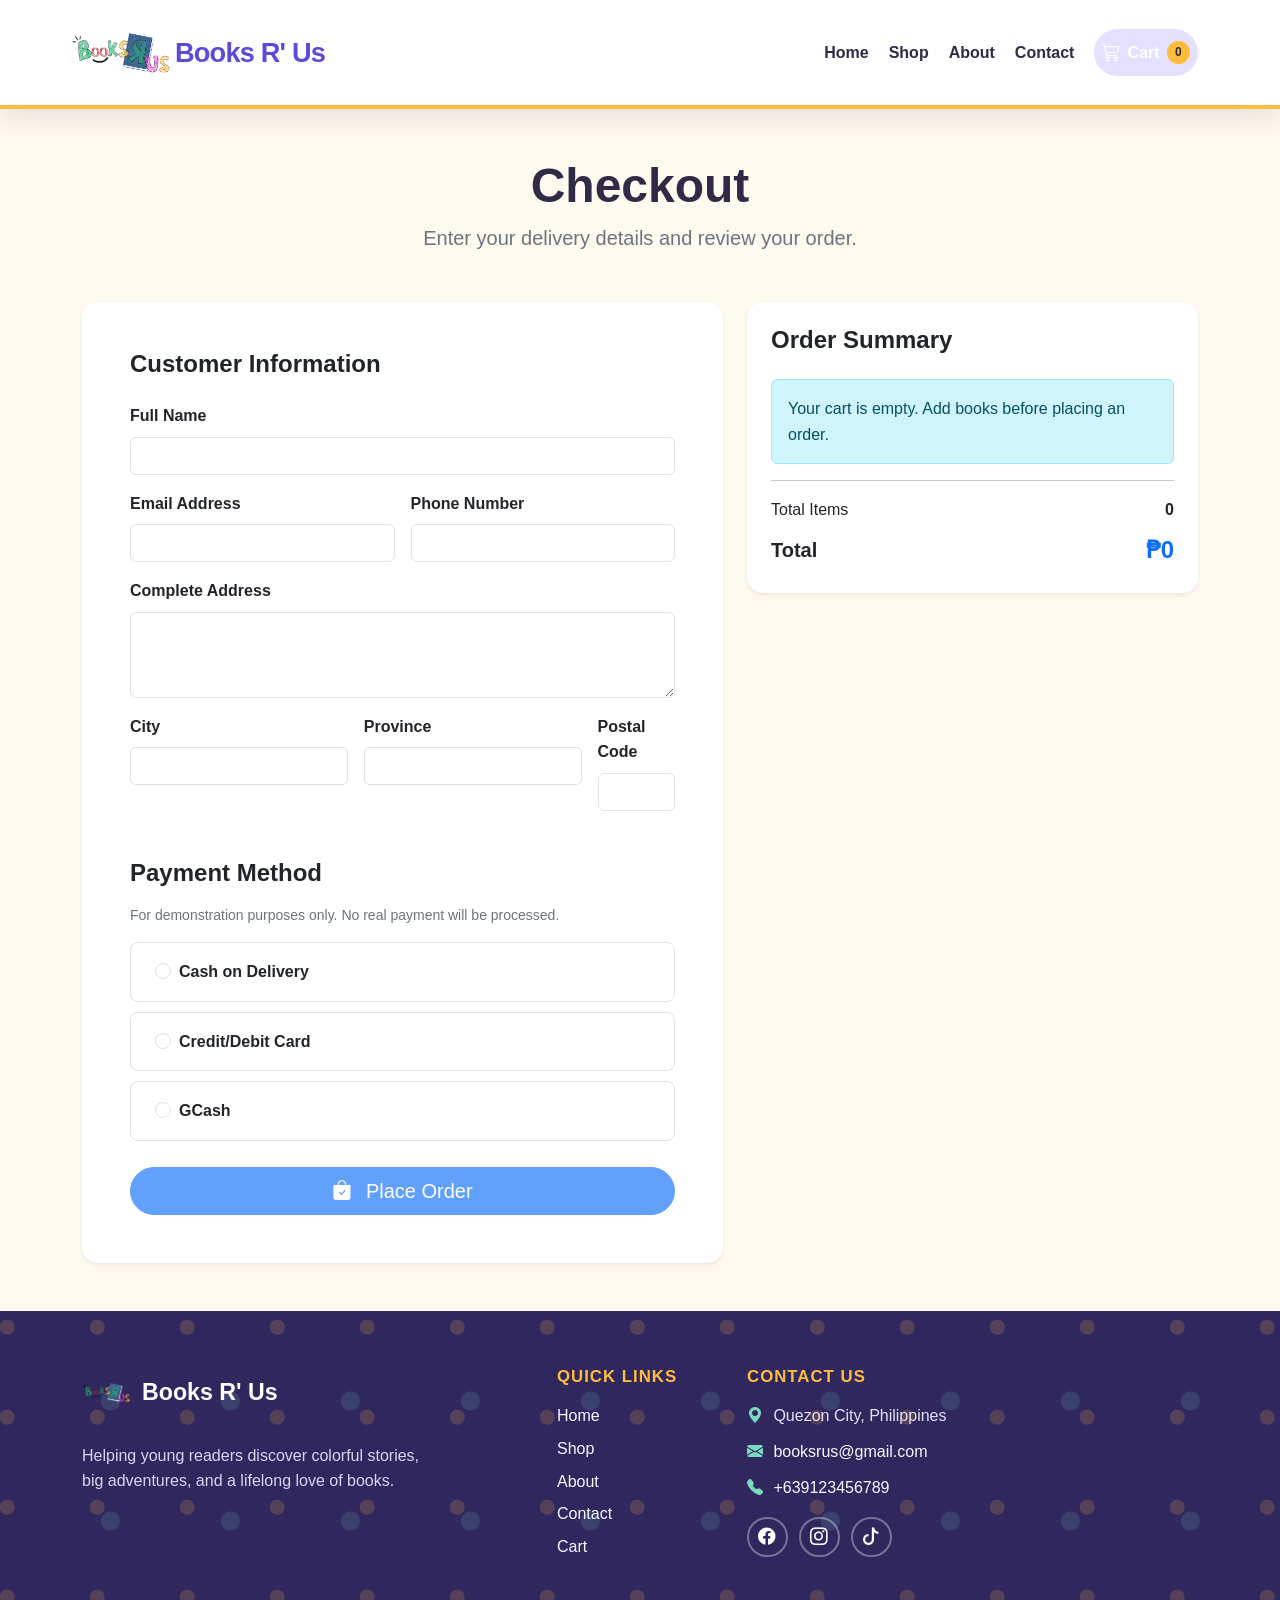
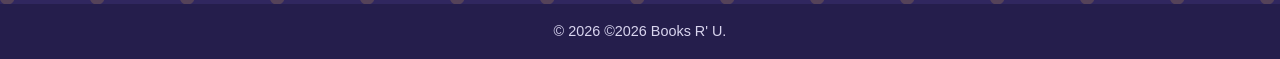
==== commit 89b687a6: "Fix phone number accepting non numerical inputs test" ====
--- a/checkout.html
+++ b/checkout.html
@@ -206,7 +206,9 @@
                     id="checkout-phone"
                     name="phone"
                     autocomplete="tel"
-                    pattern="[0-9+() -]{7,20}"
+                    pattern= "[0-9]{11}"
+                    maxlength= "11"
+                    inputmode= "numeric"
                     required
                   >
 
@@ -489,7 +491,7 @@
                   aria-hidden="true"
                 ></i>
                 <span>
-                  123 Storybook Street, Manila, Philippines
+                  Quezon City, Philippines
                 </span>
               </p>
 
@@ -499,7 +501,7 @@
                   aria-hidden="true"
                 ></i>
                 <a href="mailto:hello@booksrus.example">
-                  hello@booksrus.example
+                  booksrus@gmail.com
                 </a>
               </p>
 
@@ -509,7 +511,7 @@
                   aria-hidden="true"
                 ></i>
                 <a href="tel:+63281234567">
-                  (02) 8123 4567
+                  +639123456789
                 </a>
               </p>
             </address>
--- a/css/style.css
+++ b/css/style.css
@@ -83,7 +83,7 @@
 
 .navbar {
   min-height: 82px;
-  padding: 0.65rem 0;
+  padding: 0.3rem 0;
 }
 
 /* Website logo and name */
@@ -97,8 +97,16 @@
   color: var(--color-primary-dark);
 }
 
-.brand-logo,
+.brand-logo {
+  width: 85px;
+  height: 85px;
+  object-fit: contain;
+  transform: scale(1.25);
+}
+
 .footer-logo {
+  width: 52px;
+  height: 52px;
   object-fit: contain;
 }
 
@@ -343,8 +351,8 @@
   }
 
   .brand-logo {
-    width: 46px;
-    height: 46px;
+     width: 46px;
+     height: 46px
   }
 
   .brand-name {
@@ -918,4 +926,4 @@
     width: 100%;
     flex-basis: auto;
   }
-}+}
